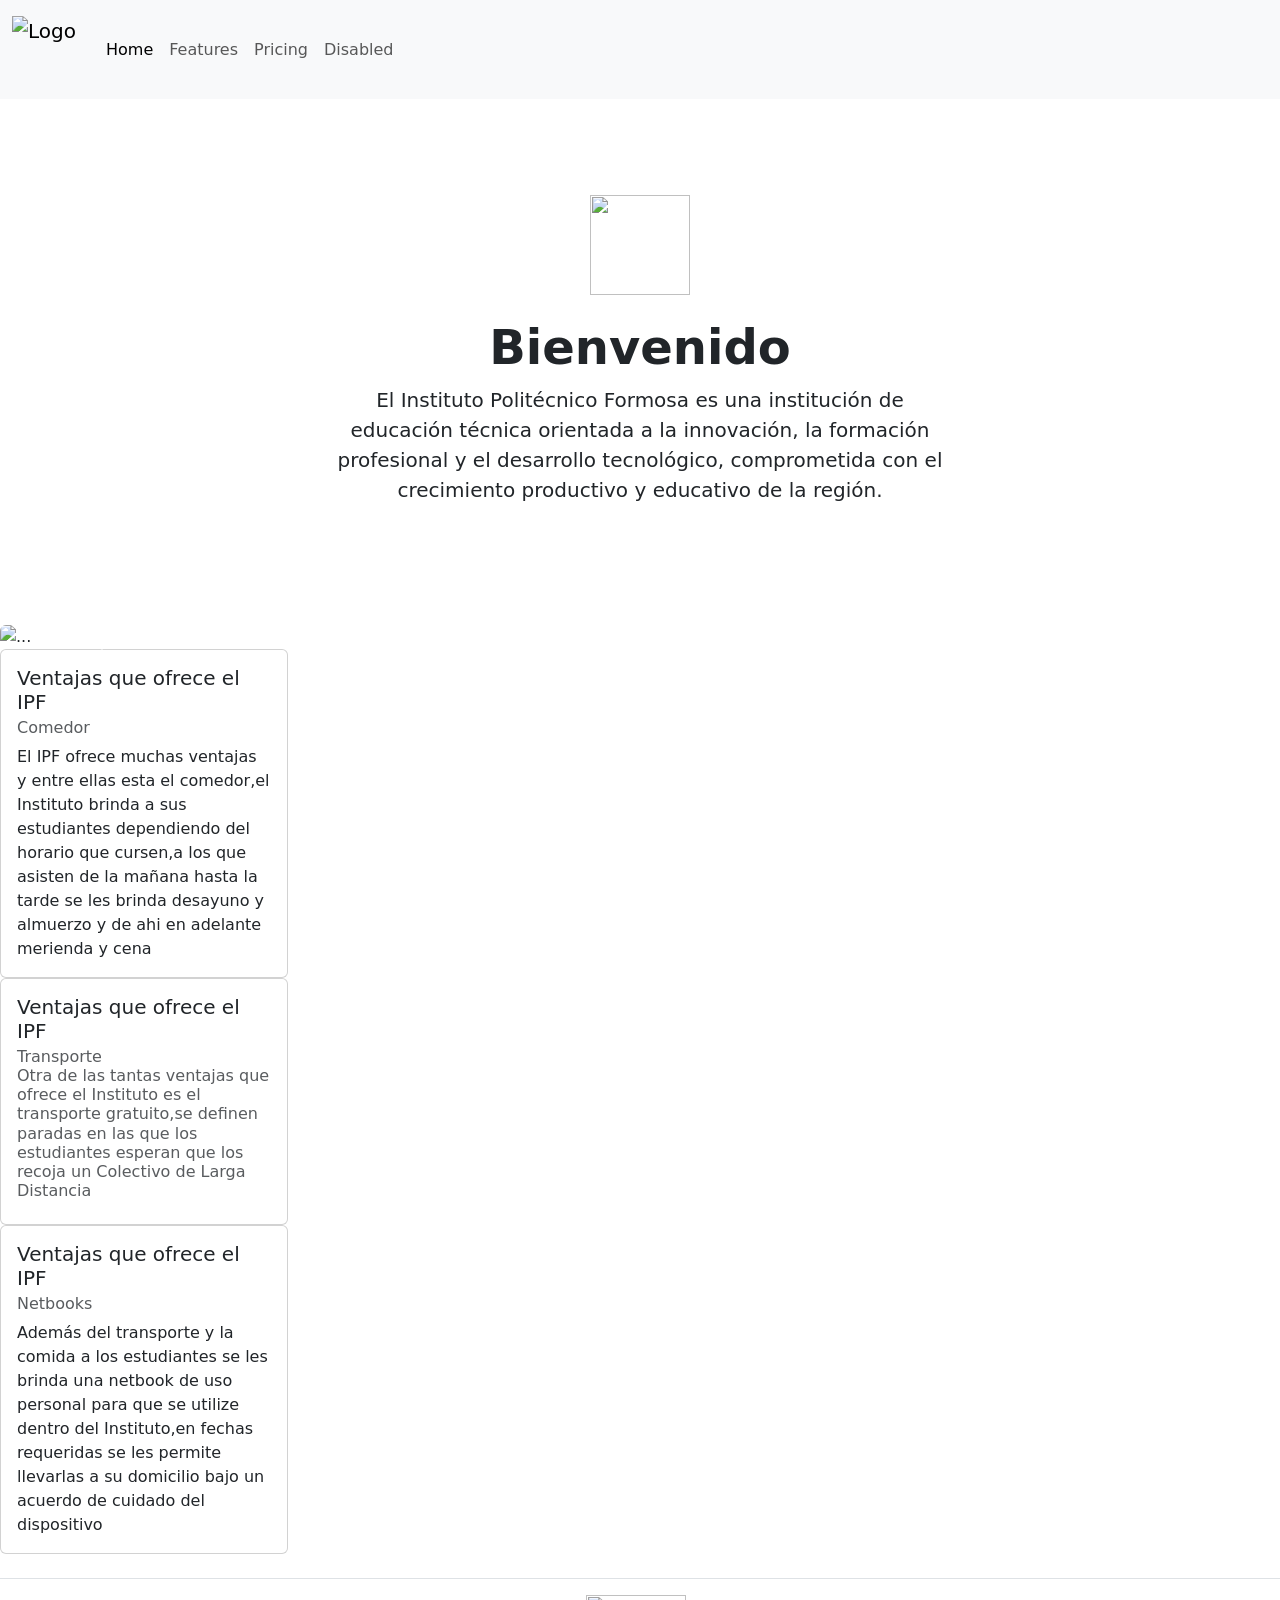
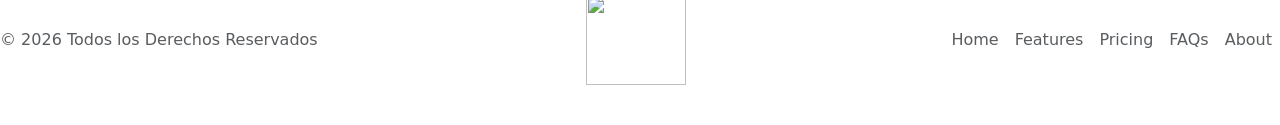
==== assets/index.html @ a4b8b201 "Se creó toda la estructura basica de la página de inicio" ====
<!doctype html>
<html lang="en">
  <head>
    <meta charset="UTF-8" />
    <meta name="viewport" content="width=device-width, initial-scale=1.0" />
    <title>Instituto Politécnico</title>
    <link
      href="https://cdn.jsdelivr.net/npm/bootstrap@5.3.8/dist/css/bootstrap.min.css"
      rel="stylesheet"
      integrity="sha384-sRIl4kxILFvY47J16cr9ZwB07vP4J8+LH7qKQnuqkuIAvNWLzeN8tE5YBujZqJLB"
      crossorigin="anonymous"
    />
    <link rel="stylesheet" href="/css/index.css" />
  </head>
  <body>
    <nav class="navbar navbar-expand-lg bg-body-tertiary">
      <div class="container-fluid">
        <a class="navbar-brand" href="#">
          <img
            src="/imagenes_necesarias/logo_institucional.jpg"
            alt="Logo"
            width="70"
            height="70"
            class="d-inline-block align-text-top"
          />
        </a>
        <button
          class="navbar-toggler"
          type="button"
          data-bs-toggle="collapse"
          data-bs-target="#navbarNav"
          aria-controls="navbarNav"
          aria-expanded="false"
          aria-label="Toggle navigation"
        >
          <span class="navbar-toggler-icon"></span>
        </button>
        <div class="collapse navbar-collapse" id="navbarNav">
          <ul class="navbar-nav">
            <li class="nav-item">
              <a class="nav-link active" aria-current="page" href="#">Home</a>
            </li>
            <li class="nav-item">
              <a class="nav-link" href="#">Features</a>
            </li>
            <li class="nav-item">
              <a class="nav-link" href="#">Pricing</a>
            </li>
            <li class="nav-item">
              <a class="nav-link" href="">Disabled</a>
            </li>
          </ul>
        </div>
      </div>
    </nav>
    <div class="px-4 py-5 my-5 text-center">
      <img
        class="d-block mx-auto mb-4"
        src="/imagenes_necesarias/logo_institucional.jpg"
        alt=""
        width="100"
        height="100"
      />
      <h1 class="display-5 fw-bold">Bienvenido</h1>
      <div class="col-lg-6 mx-auto">
        <p class="lead mb-4">
          El Instituto Politécnico Formosa es una institución de educación
          técnica orientada a la innovación, la formación profesional y el
          desarrollo tecnológico, comprometida con el crecimiento productivo y
          educativo de la región.
        </p>
        </div>
      </div>
    </div>
    <div id="carouselExampleRide" class="carousel slide" data-bs-ride="true">
  <div class="carousel-inner">
    <div class="carousel-item active" class="d-flex justify-content-center">
      <img class="rounded mx-auto d-block" src="/imagenes_necesarias/entrada_ipf.jpeg" class="d-block" alt="...">
    </div>
    <div class="carousel-item">
      <img class="rounded mx-auto d-block" src="/imagenes_necesarias/Polo-Cientifico-y-Tecnologico.jpg" class="d-block" alt="...">
    </div>
    <div class="carousel-item">
      <img class="rounded mx-auto d-block" src="/imagenes_necesarias/IPP.jpg" class="d-block" alt="...">
       <h6>Edificio donde se realiza el examen de ingreso</h6>    
    </div>
  </div>
  <button class="carousel-control-prev" type="button" data-bs-target="#carouselExampleRide" data-bs-slide="prev">
    <span class="carousel-control-prev-icon" aria-hidden="true"></span>
    <span class="visually-hidden">Previous</span>
  </button>
  <button class="carousel-control-next" type="button" data-bs-target="#carouselExampleRide" data-bs-slide="next">
    <span class="carousel-control-next-icon" aria-hidden="true"></span>
    <span class="visually-hidden">Next</span>
  </button>
</div>
<div class="card" style="width: 18rem;">
  <div class="card-body">
    <h5 class="card-title">Ventajas que ofrece el IPF</h5>
    <h6 class="card-subtitle mb-2 text-body-secondary">Comedor</h6>
    <p class="card-text">El IPF ofrece muchas ventajas y entre ellas esta el comedor,el Instituto brinda a sus estudiantes dependiendo del horario que cursen,a los que asisten de la mañana hasta la tarde se les brinda desayuno y almuerzo y de ahi en adelante merienda y cena</p>
  </div>
</div>
<div class="card" style="width: 18rem;">
  <div class="card-body">
    <h5 class="card-title">Ventajas que ofrece el IPF</h5>
    <h6 class="card-subtitle mb-2 text-body-secondary">Transporte<e</h6>
    <p class="card-text">Otra de las tantas ventajas que ofrece el Instituto es el transporte gratuito,se definen paradas en las que los estudiantes esperan que los recoja un Colectivo de Larga Distancia</p>
  </div>
</div>
<div class="card" style="width: 18rem;">
  <div class="card-body">
    <h5 class="card-title">Ventajas que ofrece el IPF</h5>
    <h6 class="card-subtitle mb-2 text-body-secondary">Netbooks</h6>
    <p class="card-text">Además del transporte y la comida a los estudiantes se les brinda una netbook de uso personal para que se utilize dentro del Instituto,en fechas requeridas se les permite llevarlas a su domicilio bajo un acuerdo de cuidado del dispositivo</p>
  </div>
</div>
<footer class="d-flex flex-wrap justify-content-between align-items-center py-3 my-4 border-top"> <p class="col-md-4 mb-0 text-body-secondary">© 2026 Todos los Derechos Reservados</p> <a href="#" class="col-md-4 d-flex align-items-center justify-content-center mb-3 mb-md-0 me-md-auto link-body-emphasis text-decoration-none" aria-label="Bootstrap"> <img src="/imagenes_necesarias/logo_institucional.jpg" class="bi me-2" width="100" height="90" aria-hidden="true"><use xlink:href="#bootstrap"></use></img> </a> <ul class="nav col-md-4 justify-content-end"> <li class="nav-item"><a href="#" class="nav-link px-2 text-body-secondary">Home</a></li> <li class="nav-item"><a href="#" class="nav-link px-2 text-body-secondary">Features</a></li> <li class="nav-item"><a href="#" class="nav-link px-2 text-body-secondary">Pricing</a></li> <li class="nav-item"><a href="#" class="nav-link px-2 text-body-secondary">FAQs</a></li> <li class="nav-item"><a href="#" class="nav-link px-2 text-body-secondary">About</a></li> </ul> </footer>
    <script
      src="https://cdn.jsdelivr.net/npm/bootstrap@5.3.8/dist/js/bootstrap.bundle.min.js"
      integrity="sha384-FKyoEForCGlyvwx9Hj09JcYn3nv7wiPVlz7YYwJrWVcXK/BmnVDxM+D2scQbITxI"
      crossorigin="anonymous"
    ></script>
  </body>
</html>
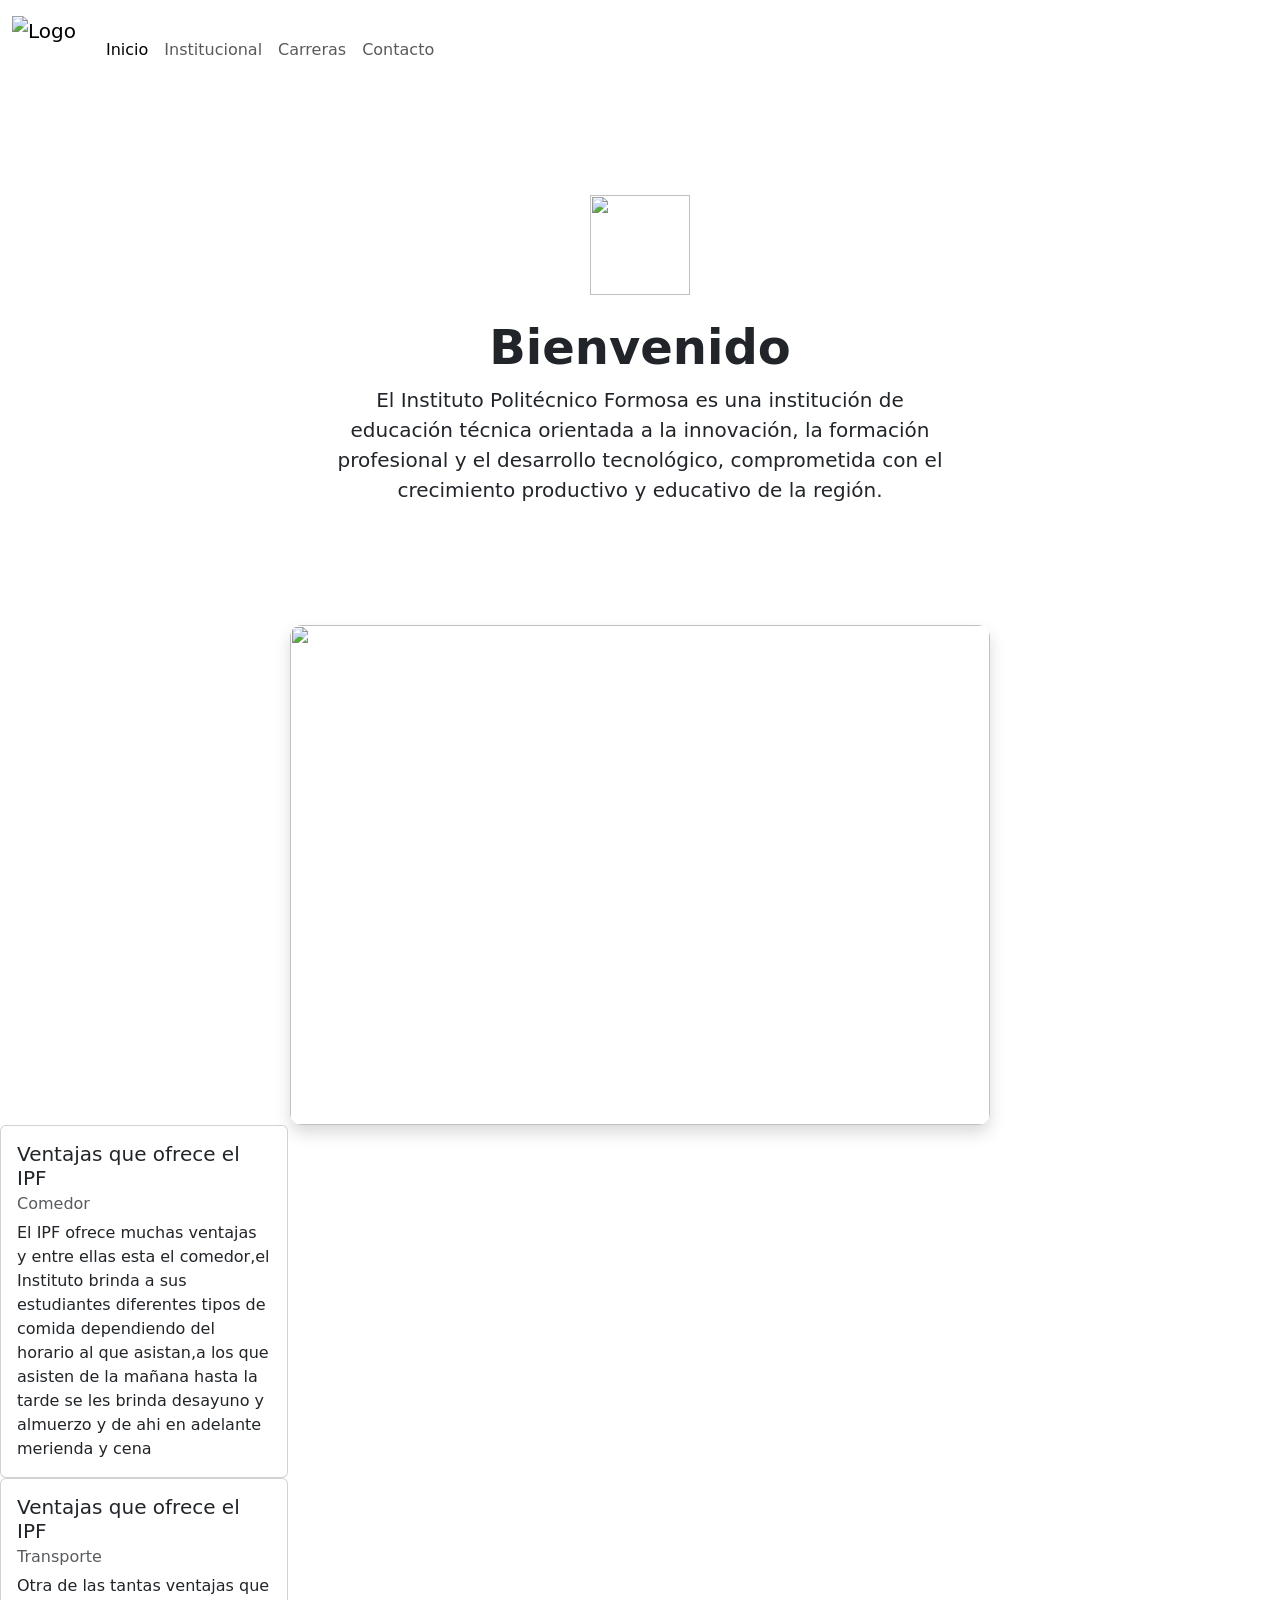
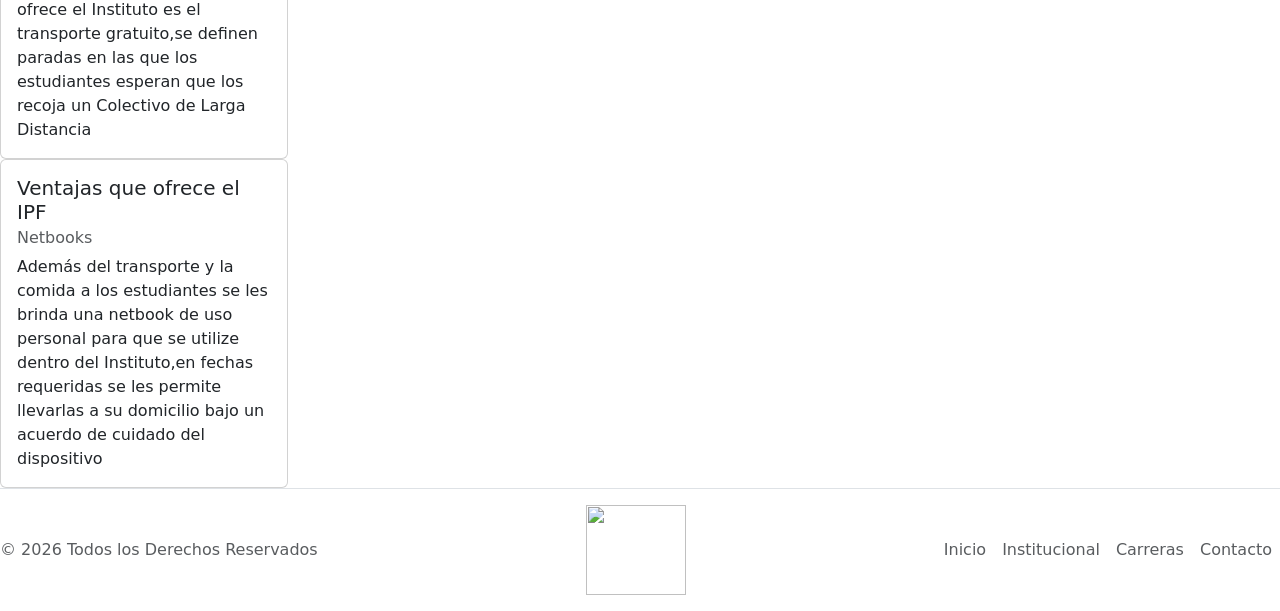
==== commit 822a9099: "Se terminó el Index y se eliminó imagenes no utilizadas" ====
--- a/assets/index.html
+++ b/assets/index.html
@@ -12,12 +12,12 @@
     />
     <link rel="stylesheet" href="/css/index.css" />
   </head>
-  <body>
-    <nav class="navbar navbar-expand-lg bg-body-tertiary">
+  <body class="vw-100 vh-100">
+    <nav class="navbar navbar-expand">
       <div class="container-fluid">
         <a class="navbar-brand" href="#">
           <img
-            src="/imagenes_necesarias/logo_institucional.jpg"
+            src="/imagenes_necesarias/logo_institucional.png"
             alt="Logo"
             width="70"
             height="70"
@@ -38,25 +38,26 @@
         <div class="collapse navbar-collapse" id="navbarNav">
           <ul class="navbar-nav">
             <li class="nav-item">
-              <a class="nav-link active" aria-current="page" href="#">Home</a>
+              <a class="nav-link active" aria-current="page" href="/index.html">Inicio</a>
             </li>
             <li class="nav-item">
-              <a class="nav-link" href="#">Features</a>
+              <a class="nav-link" href="">Institucional</a>
             </li>
             <li class="nav-item">
-              <a class="nav-link" href="#">Pricing</a>
+              <a class="nav-link" href="#">Carreras</a>
             </li>
             <li class="nav-item">
-              <a class="nav-link" href="">Disabled</a>
+              <a class="nav-link" href="">Contacto</a>
             </li>
           </ul>
         </div>
       </div>
     </nav>
+   <div class="containerbv">
     <div class="px-4 py-5 my-5 text-center">
       <img
         class="d-block mx-auto mb-4"
-        src="/imagenes_necesarias/logo_institucional.jpg"
+        src="/imagenes_necesarias/logo_institucional.png"
         alt=""
         width="100"
         height="100"
@@ -72,50 +73,79 @@
         </div>
       </div>
     </div>
-    <div id="carouselExampleRide" class="carousel slide" data-bs-ride="true">
-  <div class="carousel-inner">
-    <div class="carousel-item active" class="d-flex justify-content-center">
-      <img class="rounded mx-auto d-block" src="/imagenes_necesarias/entrada_ipf.jpeg" class="d-block" alt="...">
+   </div>
+
+<div class="col-12 p-0">
+      <div id="carruselIPF"
+           class="carousel slide shadow mx-auto"
+           data-bs-ride="carousel"
+           style="max-width: 700px; overflow: hidden; border-radius: 12px;">
+
+        <div class="carousel-inner">
+          
+          <div class="carousel-item active">
+            <img src="/imagenes_necesarias/449507h720.jpg.webp"
+                 class="d-block w-100"
+                 style="height: 500px; width: 700px; overflow: hidden;">
+          </div>
+
+          <div class="carousel-item">
+            <img src="/imagenes_necesarias/sede-del-IPF.jpg"
+                 class="d-block w-100"
+                 style="height: 500px; width: 700px; overflow: hidden;">
+          </div>
+
+          <div class="carousel-item">
+            <img src="./imagenes_necesarias/ipp2.jpg"
+                 class="d-block w-100"
+                 style="height: 500px; width: 700px; overflow: hidden;">
+            
+            <div class="carousel-caption"
+                 style="background: rgba(0,0,0,0.6); border-radius: 8px; bottom: 20px; padding: 10px;">
+              <h6 class="m-0 text-white">
+                Edificio donde se realiza el examen de ingreso
+              </h6>
+            </div>
+          </div>
+
+        </div>
+
+        <button class="carousel-control-prev" type="button" data-bs-target="#carruselIPF" data-bs-slide="prev">
+          <span class="carousel-control-prev-icon"></span>
+        </button>
+
+        <button class="carousel-control-next" type="button" data-bs-target="#carruselIPF" data-bs-slide="next">
+          <span class="carousel-control-next-icon"></span>
+        </button>
+
+      </div>
     </div>
-    <div class="carousel-item">
-      <img class="rounded mx-auto d-block" src="/imagenes_necesarias/Polo-Cientifico-y-Tecnologico.jpg" class="d-block" alt="...">
-    </div>
-    <div class="carousel-item">
-      <img class="rounded mx-auto d-block" src="/imagenes_necesarias/IPP.jpg" class="d-block" alt="...">
-       <h6>Edificio donde se realiza el examen de ingreso</h6>    
-    </div>
-  </div>
-  <button class="carousel-control-prev" type="button" data-bs-target="#carouselExampleRide" data-bs-slide="prev">
-    <span class="carousel-control-prev-icon" aria-hidden="true"></span>
-    <span class="visually-hidden">Previous</span>
-  </button>
-  <button class="carousel-control-next" type="button" data-bs-target="#carouselExampleRide" data-bs-slide="next">
-    <span class="carousel-control-next-icon" aria-hidden="true"></span>
-    <span class="visually-hidden">Next</span>
-  </button>
-</div>
-<div class="card" style="width: 18rem;">
+
+<div class="containercards">
+<div class="containercard">
+ <div class="card" style="width: 18rem;">
   <div class="card-body">
     <h5 class="card-title">Ventajas que ofrece el IPF</h5>
     <h6 class="card-subtitle mb-2 text-body-secondary">Comedor</h6>
-    <p class="card-text">El IPF ofrece muchas ventajas y entre ellas esta el comedor,el Instituto brinda a sus estudiantes dependiendo del horario que cursen,a los que asisten de la mañana hasta la tarde se les brinda desayuno y almuerzo y de ahi en adelante merienda y cena</p>
+    <p class="card-text">El IPF ofrece muchas ventajas y entre ellas esta el comedor,el Instituto brinda a sus estudiantes diferentes tipos de comida dependiendo del horario al que asistan,a los que asisten de la mañana hasta la tarde se les brinda desayuno y almuerzo y de ahi en adelante merienda y cena</p>
   </div>
-</div>
-<div class="card" style="width: 18rem;">
+ </div> 
+ <div class="card" style="width: 18rem;">
   <div class="card-body">
     <h5 class="card-title">Ventajas que ofrece el IPF</h5>
-    <h6 class="card-subtitle mb-2 text-body-secondary">Transporte<e</h6>
+    <h6 class="card-subtitle mb-2 text-body-secondary">Transporte</h6>
     <p class="card-text">Otra de las tantas ventajas que ofrece el Instituto es el transporte gratuito,se definen paradas en las que los estudiantes esperan que los recoja un Colectivo de Larga Distancia</p>
   </div>
-</div>
-<div class="card" style="width: 18rem;">
+ </div>
+ <div class="card" style="width: 18rem;">
   <div class="card-body">
     <h5 class="card-title">Ventajas que ofrece el IPF</h5>
     <h6 class="card-subtitle mb-2 text-body-secondary">Netbooks</h6>
     <p class="card-text">Además del transporte y la comida a los estudiantes se les brinda una netbook de uso personal para que se utilize dentro del Instituto,en fechas requeridas se les permite llevarlas a su domicilio bajo un acuerdo de cuidado del dispositivo</p>
   </div>
+ </div>
 </div>
-<footer class="d-flex flex-wrap justify-content-between align-items-center py-3 my-4 border-top"> <p class="col-md-4 mb-0 text-body-secondary">© 2026 Todos los Derechos Reservados</p> <a href="#" class="col-md-4 d-flex align-items-center justify-content-center mb-3 mb-md-0 me-md-auto link-body-emphasis text-decoration-none" aria-label="Bootstrap"> <img src="/imagenes_necesarias/logo_institucional.jpg" class="bi me-2" width="100" height="90" aria-hidden="true"><use xlink:href="#bootstrap"></use></img> </a> <ul class="nav col-md-4 justify-content-end"> <li class="nav-item"><a href="#" class="nav-link px-2 text-body-secondary">Home</a></li> <li class="nav-item"><a href="#" class="nav-link px-2 text-body-secondary">Features</a></li> <li class="nav-item"><a href="#" class="nav-link px-2 text-body-secondary">Pricing</a></li> <li class="nav-item"><a href="#" class="nav-link px-2 text-body-secondary">FAQs</a></li> <li class="nav-item"><a href="#" class="nav-link px-2 text-body-secondary">About</a></li> </ul> </footer>
+<div class="containerfooter"><footer class="d-flex flex-wrap justify-content-between align-items-center py-3 border-top"> <p class="col-md-4 mb-0 text-body-secondary">© 2026 Todos los Derechos Reservados</p> <a href="#" class="col-md-4 d-flex align-items-center justify-content-center mb-3 mb-md-0 me-md-auto link-body-emphasis text-decoration-none" aria-label="Bootstrap"> <img src="/imagenes_necesarias/logo_institucional.png" class="bi me-2" width="100" height="90" aria-hidden="true"><use xlink:href="#bootstrap"></use></img> </a> <ul class="nav col-md-4 justify-content-end"> <li class="nav-item"><a href="#" class="nav-link px-2 text-body-secondary">Inicio</a></li> <li class="nav-item"><a href="#" class="nav-link px-2 text-body-secondary">Institucional</a></li> <li class="nav-item"><a href="#" class="nav-link px-2 text-body-secondary">Carreras</a></li> <li class="nav-item"><a href="#" class="nav-link px-2 text-body-secondary">Contacto</a></li>  </ul> </footer></div>
     <script
       src="https://cdn.jsdelivr.net/npm/bootstrap@5.3.8/dist/js/bootstrap.bundle.min.js"
       integrity="sha384-FKyoEForCGlyvwx9Hj09JcYn3nv7wiPVlz7YYwJrWVcXK/BmnVDxM+D2scQbITxI"
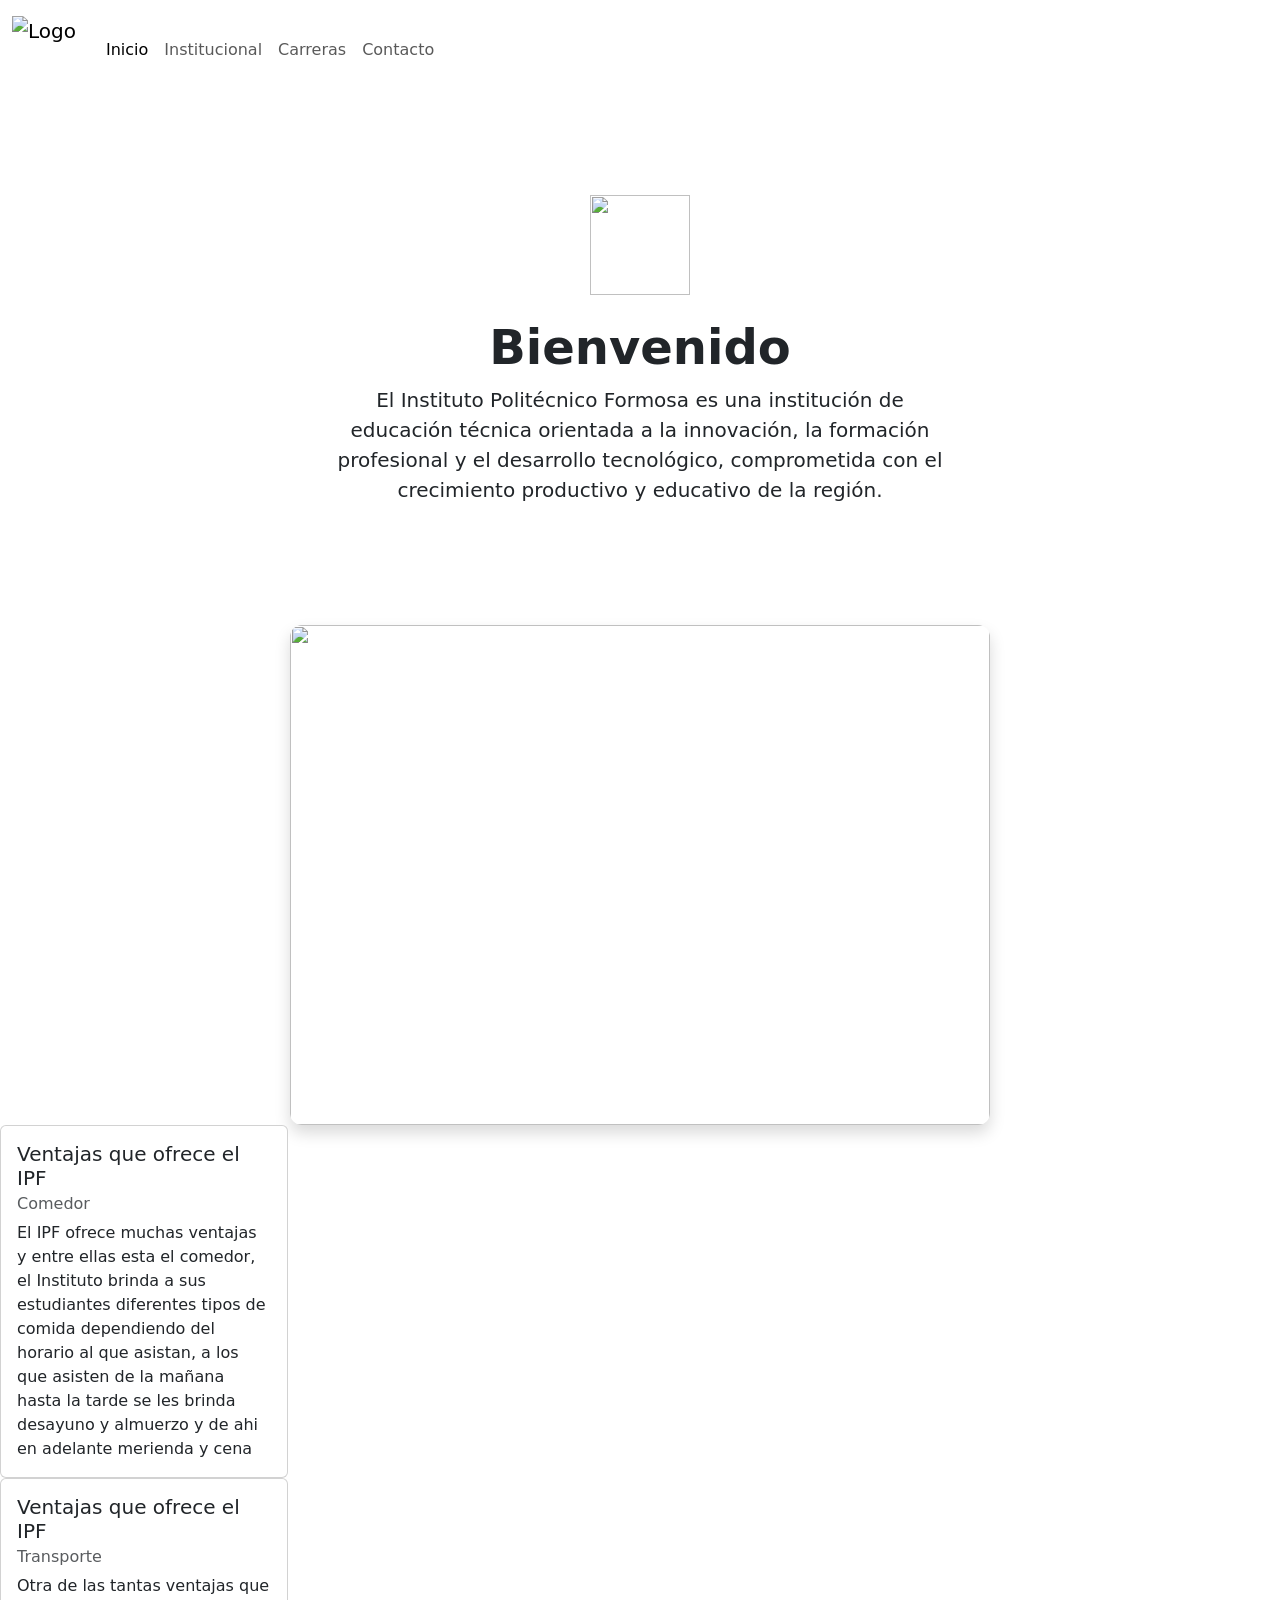
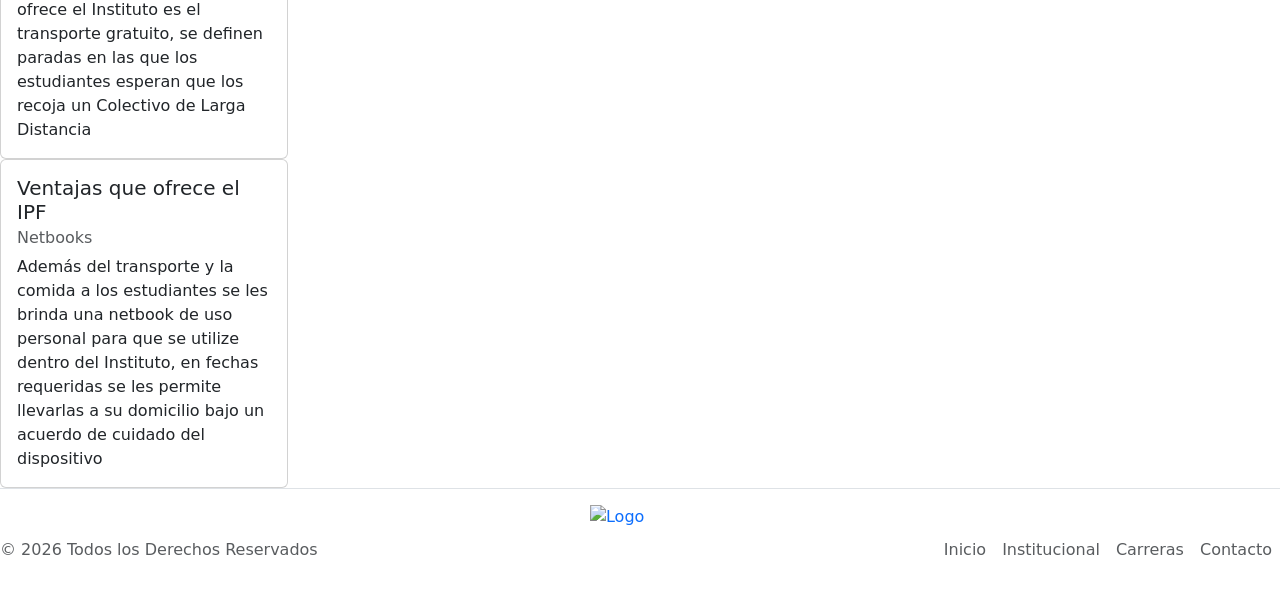
==== commit d5847401: "Se vincularon las páginas" ====
--- a/assets/index.html
+++ b/assets/index.html
@@ -4,6 +4,7 @@
     <meta charset="UTF-8" />
     <meta name="viewport" content="width=device-width, initial-scale=1.0" />
     <title>Instituto Politécnico</title>
+
     <link
       href="https://cdn.jsdelivr.net/npm/bootstrap@5.3.8/dist/css/bootstrap.min.css"
       rel="stylesheet"
@@ -12,10 +13,11 @@
     />
     <link rel="stylesheet" href="/css/index.css" />
   </head>
+
   <body class="vw-100 vh-100">
     <nav class="navbar navbar-expand">
       <div class="container-fluid">
-        <a class="navbar-brand" href="#">
+        <a class="navbar-brand" href="/index.html">
           <img
             src="/imagenes_necesarias/logo_institucional.png"
             alt="Logo"
@@ -24,6 +26,7 @@
             class="d-inline-block align-text-top"
           />
         </a>
+
         <button
           class="navbar-toggler"
           type="button"
@@ -35,120 +38,208 @@
         >
           <span class="navbar-toggler-icon"></span>
         </button>
+
         <div class="collapse navbar-collapse" id="navbarNav">
           <ul class="navbar-nav">
             <li class="nav-item">
-              <a class="nav-link active" aria-current="page" href="/index.html">Inicio</a>
-            </li>
-            <li class="nav-item">
-              <a class="nav-link" href="">Institucional</a>
-            </li>
-            <li class="nav-item">
-              <a class="nav-link" href="#">Carreras</a>
-            </li>
-            <li class="nav-item">
-              <a class="nav-link" href="">Contacto</a>
+              <a class="nav-link active" href="/index.html">Inicio</a>
+            </li>
+            <li class="nav-item">
+              <a class="nav-link" href="/institucional.html">Institucional</a>
+            </li>
+            <li class="nav-item">
+              <a class="nav-link" href="/carreras.html">Carreras</a>
+            </li>
+            <li class="nav-item">
+              <a class="nav-link" href="/contacto.html">Contacto</a>
             </li>
           </ul>
         </div>
       </div>
     </nav>
-   <div class="containerbv">
-    <div class="px-4 py-5 my-5 text-center">
-      <img
-        class="d-block mx-auto mb-4"
-        src="/imagenes_necesarias/logo_institucional.png"
-        alt=""
-        width="100"
-        height="100"
-      />
-      <h1 class="display-5 fw-bold">Bienvenido</h1>
-      <div class="col-lg-6 mx-auto">
-        <p class="lead mb-4">
-          El Instituto Politécnico Formosa es una institución de educación
-          técnica orientada a la innovación, la formación profesional y el
-          desarrollo tecnológico, comprometida con el crecimiento productivo y
-          educativo de la región.
-        </p>
-        </div>
-      </div>
-    </div>
-   </div>
-
-<div class="col-12 p-0">
-      <div id="carruselIPF"
-           class="carousel slide shadow mx-auto"
-           data-bs-ride="carousel"
-           style="max-width: 700px; overflow: hidden; border-radius: 12px;">
-
+
+    <div class="containerbv">
+      <div class="px-4 py-5 my-5 text-center">
+        <img
+          class="d-block mx-auto mb-4"
+          src="/imagenes_necesarias/logo_institucional.png"
+          alt=""
+          width="100"
+          height="100"
+        />
+
+        <h1 class="display-5 fw-bold">Bienvenido</h1>
+
+        <div class="col-lg-6 mx-auto">
+          <p class="lead mb-4">
+            El Instituto Politécnico Formosa es una institución de educación
+            técnica orientada a la innovación, la formación profesional y el
+            desarrollo tecnológico, comprometida con el crecimiento productivo y
+            educativo de la región.
+          </p>
+        </div>
+      </div>
+    </div>
+
+    <div class="col-12 p-0">
+      <div
+        id="carruselIPF"
+        class="carousel slide shadow mx-auto"
+        data-bs-ride="carousel"
+        style="max-width: 700px; overflow: hidden; border-radius: 12px"
+      >
         <div class="carousel-inner">
-          
           <div class="carousel-item active">
-            <img src="/imagenes_necesarias/449507h720.jpg.webp"
-                 class="d-block w-100"
-                 style="height: 500px; width: 700px; overflow: hidden;">
+            <img
+              src="/imagenes_necesarias/449507h720.jpg.webp"
+              class="d-block w-100"
+              style="height: 500px; width: 700px; overflow: hidden"
+            />
           </div>
 
           <div class="carousel-item">
-            <img src="/imagenes_necesarias/sede-del-IPF.jpg"
-                 class="d-block w-100"
-                 style="height: 500px; width: 700px; overflow: hidden;">
+            <img
+              src="/imagenes_necesarias/sede-del-IPF.jpg"
+              class="d-block w-100"
+              style="height: 500px; width: 700px; overflow: hidden"
+            />
           </div>
 
           <div class="carousel-item">
-            <img src="./imagenes_necesarias/ipp2.jpg"
-                 class="d-block w-100"
-                 style="height: 500px; width: 700px; overflow: hidden;">
-            
-            <div class="carousel-caption"
-                 style="background: rgba(0,0,0,0.6); border-radius: 8px; bottom: 20px; padding: 10px;">
+            <img
+              src="/imagenes_necesarias/ipp2.jpg"
+              class="d-block w-100"
+              style="height: 500px; width: 700px; overflow: hidden"
+            />
+
+            <div
+              class="carousel-caption"
+              style="
+                background: rgba(0, 0, 0, 0.6);
+                border-radius: 8px;
+                bottom: 20px;
+                padding: 10px;
+              "
+            >
               <h6 class="m-0 text-white">
                 Edificio donde se realiza el examen de ingreso
               </h6>
             </div>
           </div>
-
-        </div>
-
-        <button class="carousel-control-prev" type="button" data-bs-target="#carruselIPF" data-bs-slide="prev">
+        </div>
+
+        <button
+          class="carousel-control-prev"
+          type="button"
+          data-bs-target="#carruselIPF"
+          data-bs-slide="prev"
+        >
           <span class="carousel-control-prev-icon"></span>
         </button>
 
-        <button class="carousel-control-next" type="button" data-bs-target="#carruselIPF" data-bs-slide="next">
+        <button
+          class="carousel-control-next"
+          type="button"
+          data-bs-target="#carruselIPF"
+          data-bs-slide="next"
+        >
           <span class="carousel-control-next-icon"></span>
         </button>
-
-      </div>
-    </div>
-
-<div class="containercards">
-<div class="containercard">
- <div class="card" style="width: 18rem;">
-  <div class="card-body">
-    <h5 class="card-title">Ventajas que ofrece el IPF</h5>
-    <h6 class="card-subtitle mb-2 text-body-secondary">Comedor</h6>
-    <p class="card-text">El IPF ofrece muchas ventajas y entre ellas esta el comedor,el Instituto brinda a sus estudiantes diferentes tipos de comida dependiendo del horario al que asistan,a los que asisten de la mañana hasta la tarde se les brinda desayuno y almuerzo y de ahi en adelante merienda y cena</p>
-  </div>
- </div> 
- <div class="card" style="width: 18rem;">
-  <div class="card-body">
-    <h5 class="card-title">Ventajas que ofrece el IPF</h5>
-    <h6 class="card-subtitle mb-2 text-body-secondary">Transporte</h6>
-    <p class="card-text">Otra de las tantas ventajas que ofrece el Instituto es el transporte gratuito,se definen paradas en las que los estudiantes esperan que los recoja un Colectivo de Larga Distancia</p>
-  </div>
- </div>
- <div class="card" style="width: 18rem;">
-  <div class="card-body">
-    <h5 class="card-title">Ventajas que ofrece el IPF</h5>
-    <h6 class="card-subtitle mb-2 text-body-secondary">Netbooks</h6>
-    <p class="card-text">Además del transporte y la comida a los estudiantes se les brinda una netbook de uso personal para que se utilize dentro del Instituto,en fechas requeridas se les permite llevarlas a su domicilio bajo un acuerdo de cuidado del dispositivo</p>
-  </div>
- </div>
-</div>
-<div class="containerfooter"><footer class="d-flex flex-wrap justify-content-between align-items-center py-3 border-top"> <p class="col-md-4 mb-0 text-body-secondary">© 2026 Todos los Derechos Reservados</p> <a href="#" class="col-md-4 d-flex align-items-center justify-content-center mb-3 mb-md-0 me-md-auto link-body-emphasis text-decoration-none" aria-label="Bootstrap"> <img src="/imagenes_necesarias/logo_institucional.png" class="bi me-2" width="100" height="90" aria-hidden="true"><use xlink:href="#bootstrap"></use></img> </a> <ul class="nav col-md-4 justify-content-end"> <li class="nav-item"><a href="#" class="nav-link px-2 text-body-secondary">Inicio</a></li> <li class="nav-item"><a href="#" class="nav-link px-2 text-body-secondary">Institucional</a></li> <li class="nav-item"><a href="#" class="nav-link px-2 text-body-secondary">Carreras</a></li> <li class="nav-item"><a href="#" class="nav-link px-2 text-body-secondary">Contacto</a></li>  </ul> </footer></div>
+      </div>
+    </div>
+
+    <div class="containercards">
+      <div class="containercard">
+        <div class="card" style="width: 18rem">
+          <div class="card-body">
+            <h5 class="card-title">Ventajas que ofrece el IPF</h5>
+            <h6 class="card-subtitle mb-2 text-body-secondary">Comedor</h6>
+            <p class="card-text">
+              El IPF ofrece muchas ventajas y entre ellas esta el comedor, el
+              Instituto brinda a sus estudiantes diferentes tipos de comida
+              dependiendo del horario al que asistan, a los que asisten de la
+              mañana hasta la tarde se les brinda desayuno y almuerzo y de ahi
+              en adelante merienda y cena
+            </p>
+          </div>
+        </div>
+
+        <div class="card" style="width: 18rem">
+          <div class="card-body">
+            <h5 class="card-title">Ventajas que ofrece el IPF</h5>
+            <h6 class="card-subtitle mb-2 text-body-secondary">Transporte</h6>
+            <p class="card-text">
+              Otra de las tantas ventajas que ofrece el Instituto es el
+              transporte gratuito, se definen paradas en las que los estudiantes
+              esperan que los recoja un Colectivo de Larga Distancia
+            </p>
+          </div>
+        </div>
+
+        <div class="card" style="width: 18rem">
+          <div class="card-body">
+            <h5 class="card-title">Ventajas que ofrece el IPF</h5>
+            <h6 class="card-subtitle mb-2 text-body-secondary">Netbooks</h6>
+            <p class="card-text">
+              Además del transporte y la comida a los estudiantes se les brinda
+              una netbook de uso personal para que se utilize dentro del
+              Instituto, en fechas requeridas se les permite llevarlas a su
+              domicilio bajo un acuerdo de cuidado del dispositivo
+            </p>
+          </div>
+        </div>
+      </div>
+    </div>
+
+    <div class="containerfooter">
+      <footer
+        class="d-flex flex-wrap justify-content-between align-items-center py-3 border-top"
+      >
+        <p class="col-md-4 mb-0 text-body-secondary">
+          © 2026 Todos los Derechos Reservados
+        </p>
+
+        <a
+          href="#"
+          class="col-md-4 d-flex align-items-center justify-content-center mb-3 mb-md-0 me-md-auto text-decoration-none"
+        >
+          <img
+            src="/imagenes_necesarias/logo_institucional.png"
+            width="100"
+            height="90"
+            alt="Logo"
+          />
+        </a>
+
+        <ul class="nav col-md-4 justify-content-end">
+          <li class="nav-item">
+            <a href="/index.html" class="nav-link px-2 text-body-secondary"
+              >Inicio</a
+            >
+          </li>
+          <li class="nav-item">
+            <a
+              href="/institucional.html"
+              class="nav-link px-2 text-body-secondary"
+              >Institucional</a
+            >
+          </li>
+          <li class="nav-item">
+            <a href="/carreras.html" class="nav-link px-2 text-body-secondary"
+              >Carreras</a
+            >
+          </li>
+          <li class="nav-item">
+            <a href="/contacto.html" class="nav-link px-2 text-body-secondary"
+              >Contacto</a
+            >
+          </li>
+        </ul>
+      </footer>
+    </div>
+
     <script
       src="https://cdn.jsdelivr.net/npm/bootstrap@5.3.8/dist/js/bootstrap.bundle.min.js"
-      integrity="sha384-FKyoEForCGlyvwx9Hj09JcYn3nv7wiPVlz7YYwJrWVcXK/BmnVDxM+D2scQbITxI"
       crossorigin="anonymous"
     ></script>
   </body>
